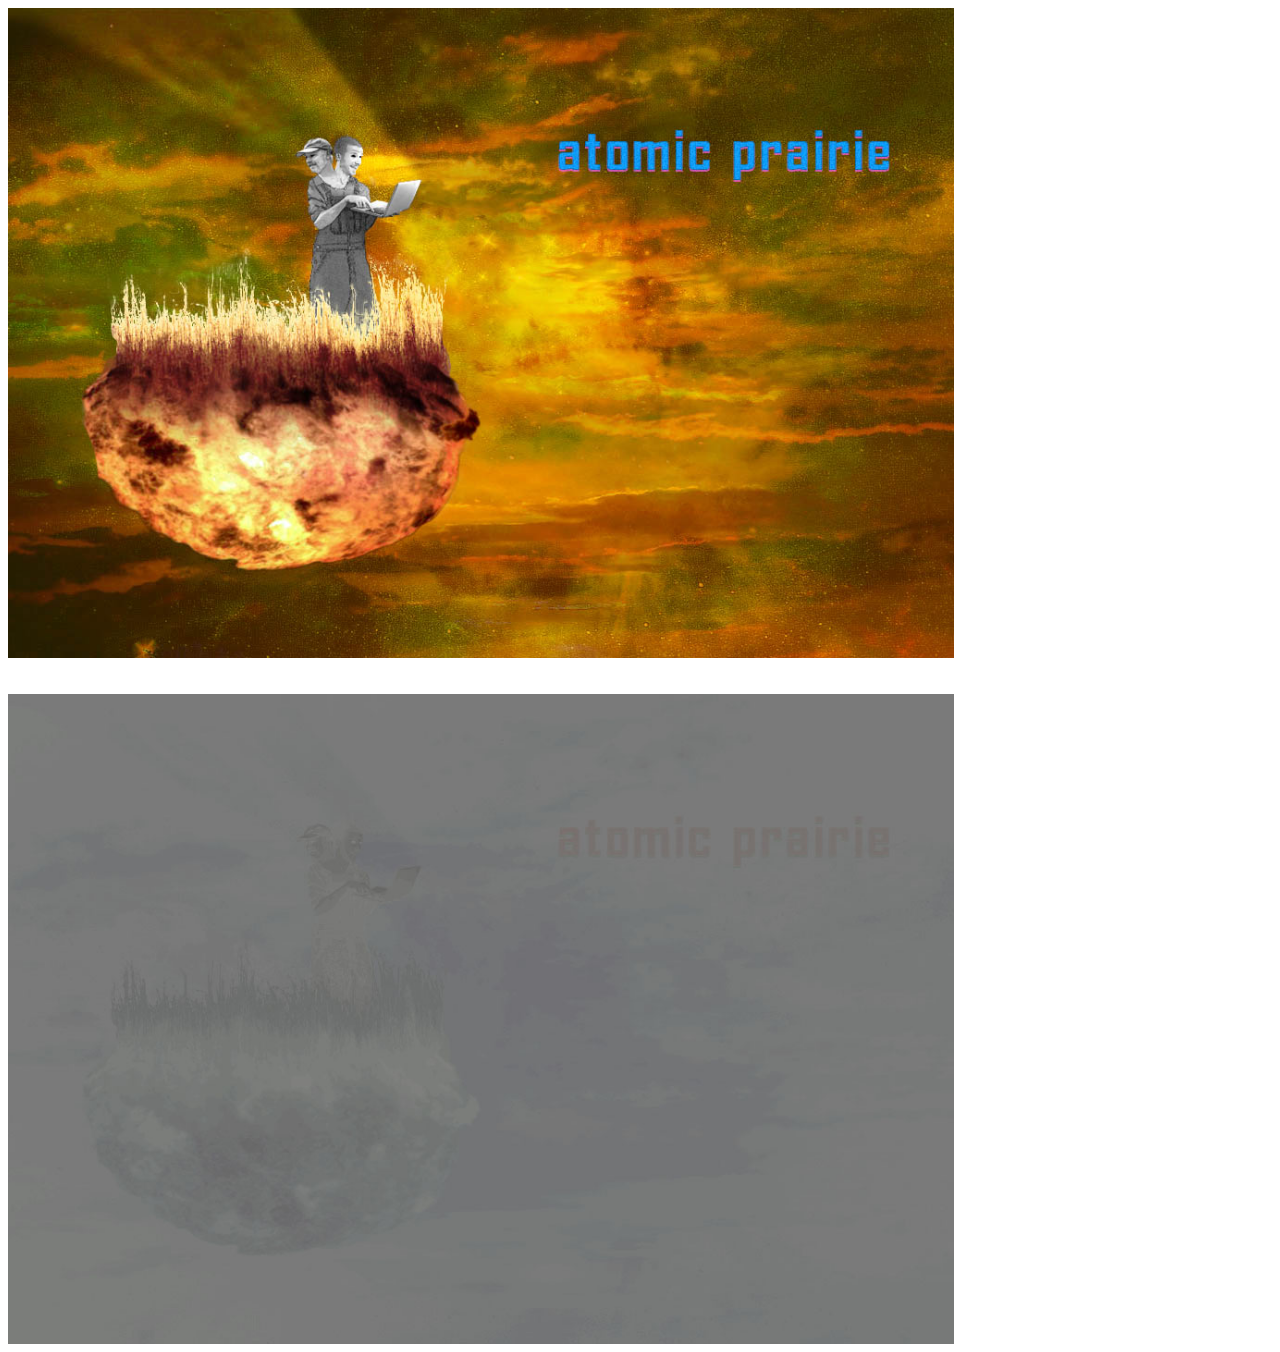
==== index.html @ 4fc9aebf "the bare bones barely anything" ====
<html>
<head>
<title>Atomic Prairie</title>

<link rel="stylesheet" src="style.css">




</head>

<body>
    

<div class="banner">
        <img src="images/atomic-logo.jpg" height="650px"  alt="two headed developer on a mushroom prairie cloud">
</div>


<br>
<br>



<div class="banner">
        <img src="images/atomic-logo-2-light.jpg" height="650px"  alt="two headed developer on a mushroom prairie cloud">
</div>








</body>

<footer>

</footer>
</html>
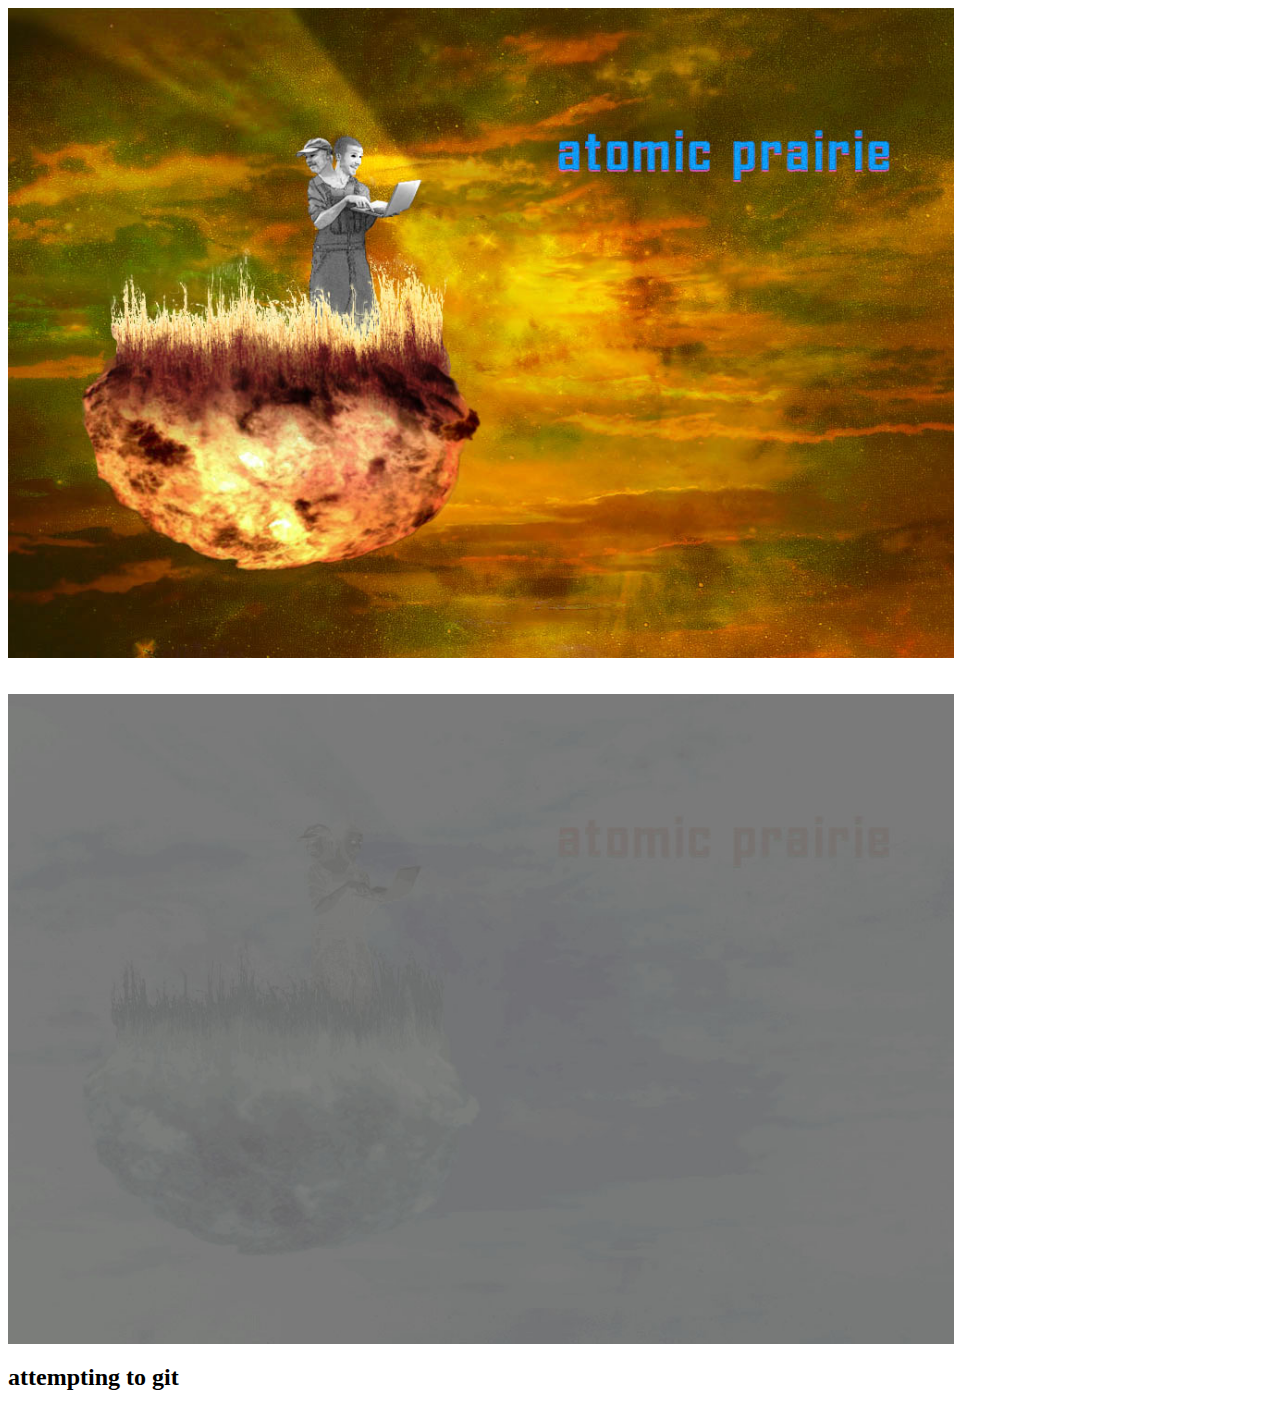
==== commit 5571be4c: "testing 1" ====
--- a/index.html
+++ b/index.html
@@ -27,7 +27,9 @@
 </div>
 
 
-
+<h2>attempting to git
+        
+</h2>
 
 
 
